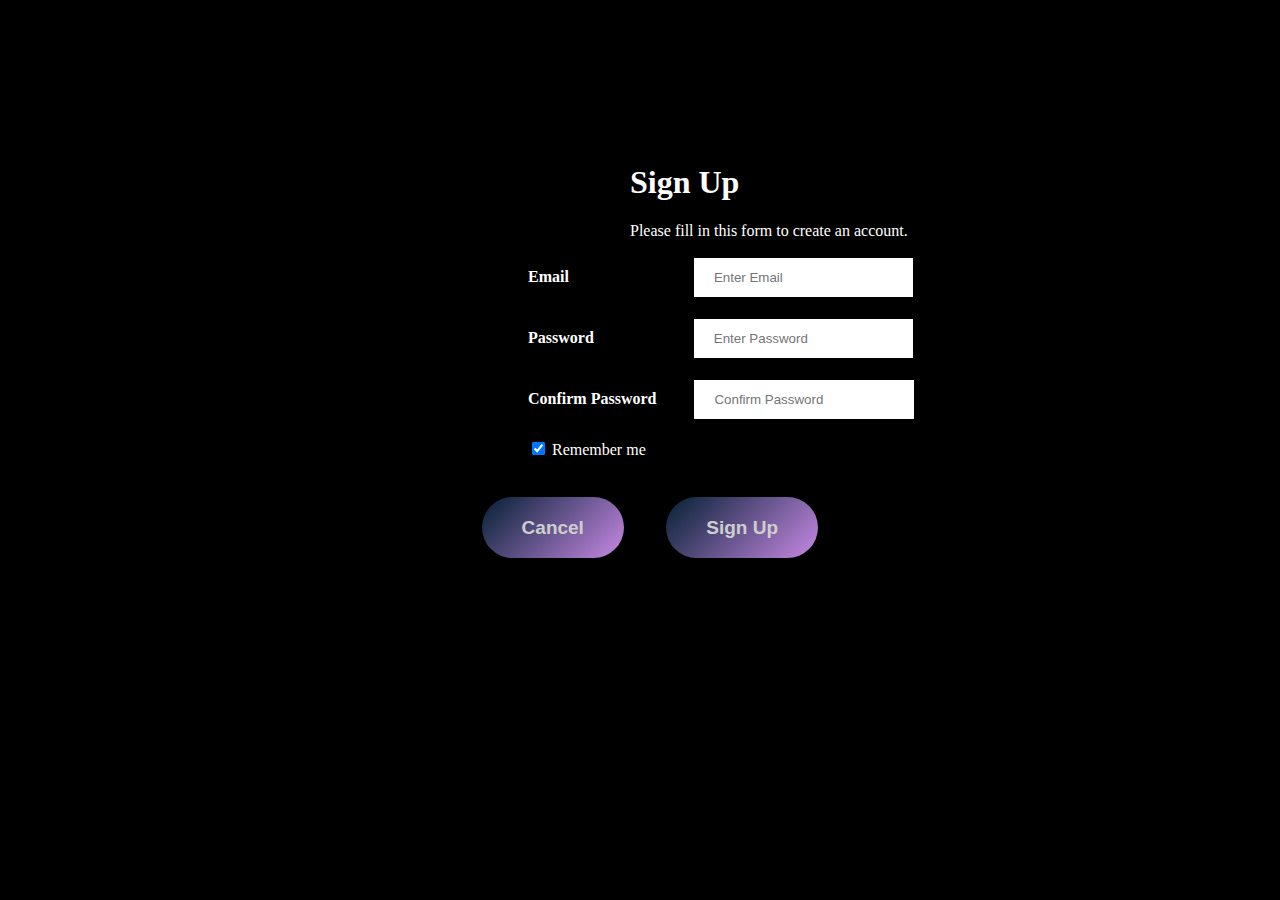
==== signup.html @ ca49a2a0 "Add files via upload" ====
<!DOCTYPE html>
<html lang="en">

<head>
    <meta charset="UTF-8">
    <meta http-equiv="X-UA-Compatible" content="IE=edge">
    <meta name="viewport" content="width=device-width, initial-scale=1.0">
    <title>Sign Up</title>
    <link href="https://fonts.googleapis.com/css2?family=Bree+Serif&family=Caveat&family=Dancing+Script&family=Lobster&family=Poppins&family=Raleway:wght@100&family=Ubuntu:wght@300&display=swap" rel="stylesheet">
    <style>
        body {
            background-color: black;
            color: white;
        }

        #email {
            border: 2px solid black;
            width: 30%;
            padding: 12px 20px;
            margin-left: 119px;
            box-sizing: border-box;
        }

        #pass {
            border: 2px solid black;
            width: 30%;
            padding: 12px 20px;
            margin-left: 94px;
            box-sizing: border-box;
        }

        #conpass {
            border: 2px solid black;
            width: 30%;
            padding: 12px 20px;
            margin-left: 32px;
            box-sizing: border-box;
        }

        .cancelbtn {
            font-family: Verdana, Geneva, Tahoma, sans-serif;
            font-weight: bold;
            background: linear-gradient(135deg, #042033, #c889e5);
            padding: 1.2rem 2.5rem;
            border: none;
            cursor: pointer;
            font-size: 19px;
            border-radius: 31px;
            color: #cecece;
            margin-left: 37vw;
            margin-top: 3vh;
        }
        .signupbtn {
            font-family: Verdana, Geneva, Tahoma, sans-serif;
            font-weight: bold;
            background: linear-gradient(135deg, #042033, #c889e5);
            padding: 1.2rem 2.5rem;
            border: none;
            cursor: pointer;
            font-size: 19px;
            border-radius: 31px;
            color: #cecece;
            margin-left: 3vw;
            margin-top: 3vh;
        }
        .withoutbtn{
            margin-left: 520px;
        }
        .headings{
            margin-left: 622px;
        }
        .container{
            margin-top: 164px;
            
        }
    </style>
</head>

<body>
    <div class="container">
        <div class="headings">
            <h1>Sign Up</h1>
            <p>Please fill in this form to create an account.</p>
        </div>
        <form action="#">
            <div class="withoutbtn">
                <div class="qaemail">
                    <label for="email"><b>Email</b></label>
                    <input type="text" id="email" placeholder="Enter Email" name="email" required>
                </div>
                <br>
        
                <div class="qapass">
                    <label for="psw"><b>Password</b></label>
                    <input type="password" id="pass" placeholder="Enter Password" name="psw" required>
                </div>
                <br>
        
                <div class="qaconpass">
                    <label for="psw-repeat"><b>Confirm Password</b></label>
                    <input type="password" id="conpass" placeholder="Confirm Password" name="psw-confirm" required>
                </div>
                <br>
        
                <div class="check">
                    <label>
                        <input type="checkbox" id="remember" checked="checked" name="remember" style="margin-bottom:15px"> Remember
                        me
                    </label>
                </div>
            </div>
    
    
            <div class="but">
                <button type="button" class="cancelbtn">Cancel</button>
                <button type="submit" class="signupbtn">Sign Up</button>
            </div>
        </form>
    </div>
</body>

</html>
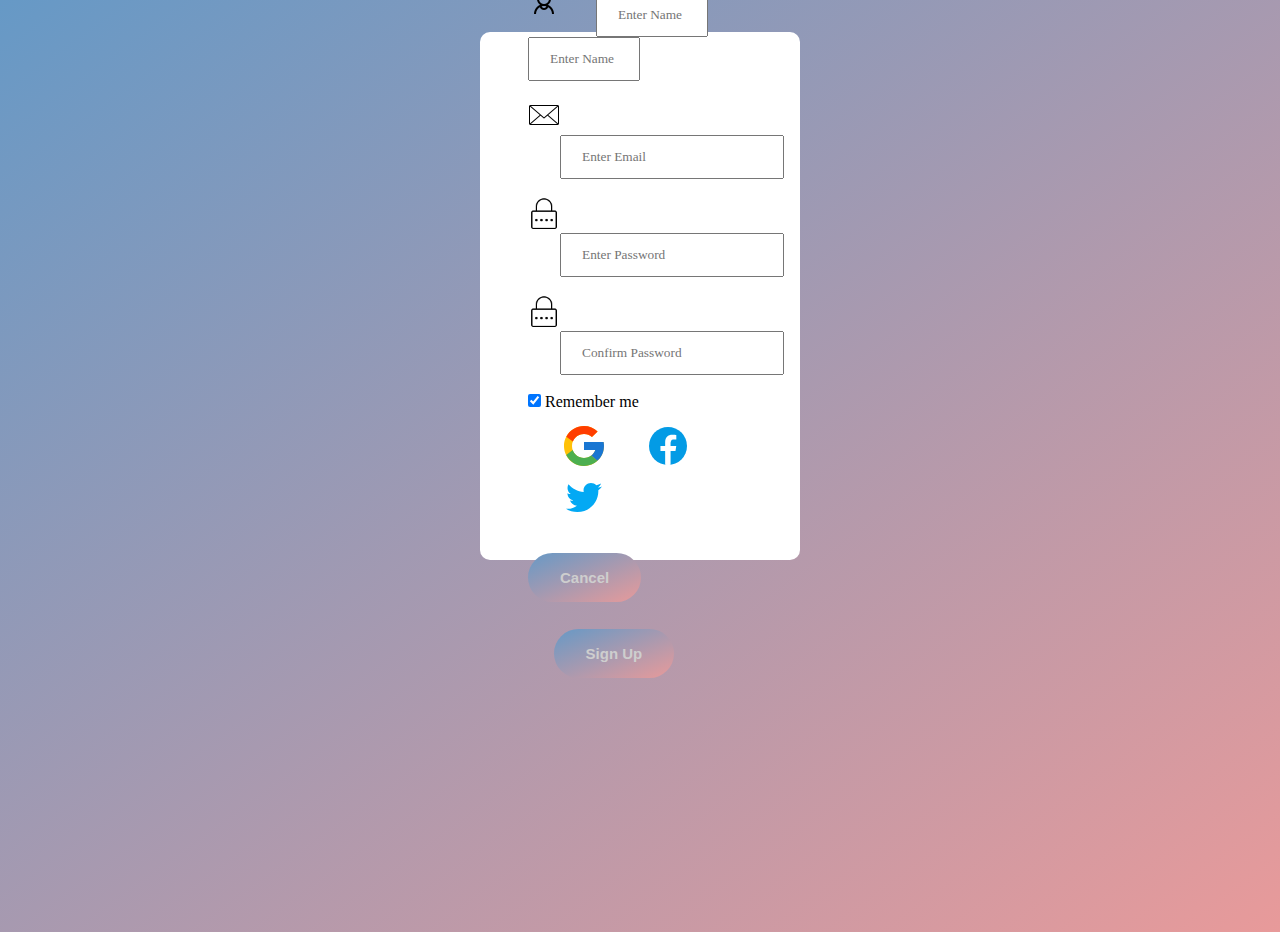
==== commit dd21b743: "improved signup page UI (#18)" ====
--- a/signup.html
+++ b/signup.html
@@ -8,75 +8,123 @@
     <title>Sign Up</title>
     <link href="https://fonts.googleapis.com/css2?family=Bree+Serif&family=Caveat&family=Dancing+Script&family=Lobster&family=Poppins&family=Raleway:wght@100&family=Ubuntu:wght@300&display=swap" rel="stylesheet">
     <style>
+        * {
+            margin: 0;
+            padding: 0;
+            font-family: 'Century Gothic';
+        }
         body {
-            background-color: black;
-            color: white;
+            background-image: linear-gradient(to bottom right,rgb(102, 153, 198), rgb(232, 154, 154));
+            height :100vh;
+            width: 100vw;
+            color: black;
+        }
+        
+
+        .container{
+            position: relative;
+            background-color: white;
+            display: flex;
+            flex-direction: column;
+            justify-content:center;
+            /* text-align: center; */
+            padding: 3rem ;
+            /* padding-bottom: 2rem; */
+            height: 27rem;
+            margin-top: 2rem;
+            margin-left: 30rem; 
+            margin-right: 30rem;
+            /* margin-top: 8rem; */
+            border-radius: 10px;
+            
+
+        }
+        .email{
+            height: 32px;
+            width: 32px;
+        }
+
+        .logins{
+            margin-left: 2rem;
+            cursor: pointer;
+        }
+
+        #name1 , #name2{
+            /* border: 2px solid black; */
+            width: 7rem;
+            padding: 12px 20px;
+            /* margin-left: 119px; */
+            box-sizing: border-box;
+        }
+        #name1{
+            margin-left: 2rem;
         }
 
         #email {
-            border: 2px solid black;
-            width: 30%;
+            /* border: 2px solid black; */
+            width: 14rem;
             padding: 12px 20px;
-            margin-left: 119px;
+            margin-left: 2rem;
             box-sizing: border-box;
         }
 
         #pass {
-            border: 2px solid black;
-            width: 30%;
+            /* border: 2px solid black; */
+            width: 14rem;
             padding: 12px 20px;
-            margin-left: 94px;
+            margin-left: 2rem;
             box-sizing: border-box;
         }
 
         #conpass {
-            border: 2px solid black;
-            width: 30%;
+            /* border: 2px solid black; */
+            width: 14rem;
             padding: 12px 20px;
-            margin-left: 32px;
+            margin-left: 2rem;
             box-sizing: border-box;
         }
 
         .cancelbtn {
             font-family: Verdana, Geneva, Tahoma, sans-serif;
             font-weight: bold;
-            background: linear-gradient(135deg, #042033, #c889e5);
-            padding: 1.2rem 2.5rem;
+            background: linear-gradient(to bottom right,rgb(102, 153, 198), rgb(232, 154, 154));
+            padding: 1rem 2rem;
             border: none;
             cursor: pointer;
-            font-size: 19px;
+            font-size: 15px;
             border-radius: 31px;
             color: #cecece;
-            margin-left: 37vw;
+            /* margin-left: 37vw; */
             margin-top: 3vh;
         }
         .signupbtn {
             font-family: Verdana, Geneva, Tahoma, sans-serif;
             font-weight: bold;
-            background: linear-gradient(135deg, #042033, #c889e5);
-            padding: 1.2rem 2.5rem;
+            background: linear-gradient(to bottom right,rgb(102, 153, 198), rgb(232, 154, 154));
+            padding: 1rem 2rem;
             border: none;
             cursor: pointer;
-            font-size: 19px;
+            font-size: 15px;
             border-radius: 31px;
             color: #cecece;
-            margin-left: 3vw;
+            margin-left: 2vw;
             margin-top: 3vh;
         }
         .withoutbtn{
-            margin-left: 520px;
+            /* margin-left: 520px; */
         }
         .headings{
-            margin-left: 622px;
+            /* margin-left: 622px; */
         }
-        .container{
+        /* .container{
             margin-top: 164px;
             
-        }
+        } */
     </style>
 </head>
 
 <body>
+    <!-- <img class="bck" src="signup_bckgrd.jpg"> -->
     <div class="container">
         <div class="headings">
             <h1>Sign Up</h1>
@@ -85,19 +133,26 @@
         <form action="#">
             <div class="withoutbtn">
                 <div class="qaemail">
-                    <label for="email"><b>Email</b></label>
+                    <img class="name" src ="user_icon.png">
+                    <input type="text" id="name1" placeholder="Enter Name" name="name" required>
+                    <input type="text" id="name2" placeholder="Enter Name" name="name" required>
+                </div>
+                <br>
+
+                <div class="qaemail">
+                    <img class="email" src ="email_icon.png">
                     <input type="text" id="email" placeholder="Enter Email" name="email" required>
                 </div>
                 <br>
         
                 <div class="qapass">
-                    <label for="psw"><b>Password</b></label>
+                    <img class="email" src ="password_icon.png">
                     <input type="password" id="pass" placeholder="Enter Password" name="psw" required>
                 </div>
                 <br>
         
                 <div class="qaconpass">
-                    <label for="psw-repeat"><b>Confirm Password</b></label>
+                    <img class="email" src ="password_icon.png">
                     <input type="password" id="conpass" placeholder="Confirm Password" name="psw-confirm" required>
                 </div>
                 <br>
@@ -108,6 +163,11 @@
                         me
                     </label>
                 </div>
+            </div>
+            <div>
+                <img class ="logins" src="google_icon.svg">
+                <img class ="logins" src="facebook_icon.svg">
+                <img class ="logins" src="twitter_icon.svg">
             </div>
     
     
